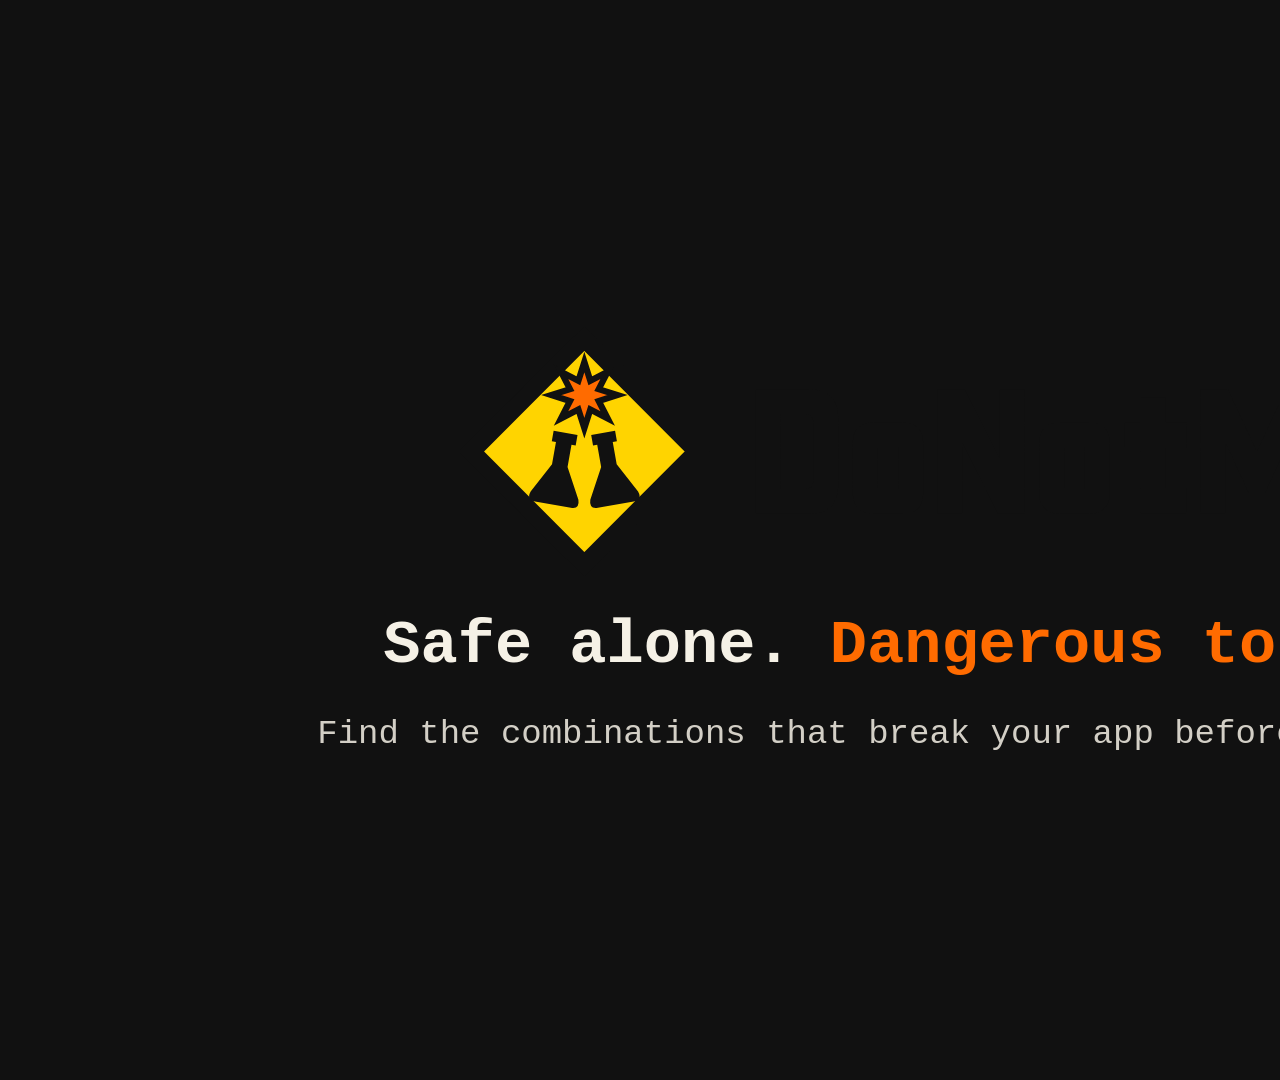
==== docs/demo/frames/04-logo.html @ 9a5d7d63 "Hazard-label dashboard, brand assets, README, architecture and submission docs, AI/dashboard tests, " ====
<!doctype html><html><head><meta charset=utf-8><style>
body{margin:0;width:1920px;height:1080px;background:#111;color:#F5F1E6;font-family:ui-monospace,Menlo,monospace;display:flex;flex-direction:column;align-items:center;justify-content:center;gap:34px}
.l{font-size:84px;font-weight:800;letter-spacing:.01em} .ok{color:#7ad97a} .dim{opacity:.35}
.tape{position:absolute;left:0;right:0;height:46px;background:repeating-linear-gradient(-45deg,#FFD400 0 30px,#111 30px 60px)}
.top{top:0} .bot{bottom:0} .q{font-size:76px;font-weight:800;color:#FFD400;text-align:center;max-width:1500px;line-height:1.2}
.tag{font-size:62px;font-weight:800} .tag span{color:#FF6B00} .sub{font-size:34px;opacity:.85}
</style></head><body><img src="../../../src/donotmix/brand/logo.svg" width=1000><div class=tag>Safe alone. <span>Dangerous together.</span></div><div class=sub>Find the combinations that break your app before your users do.</div></body></html>
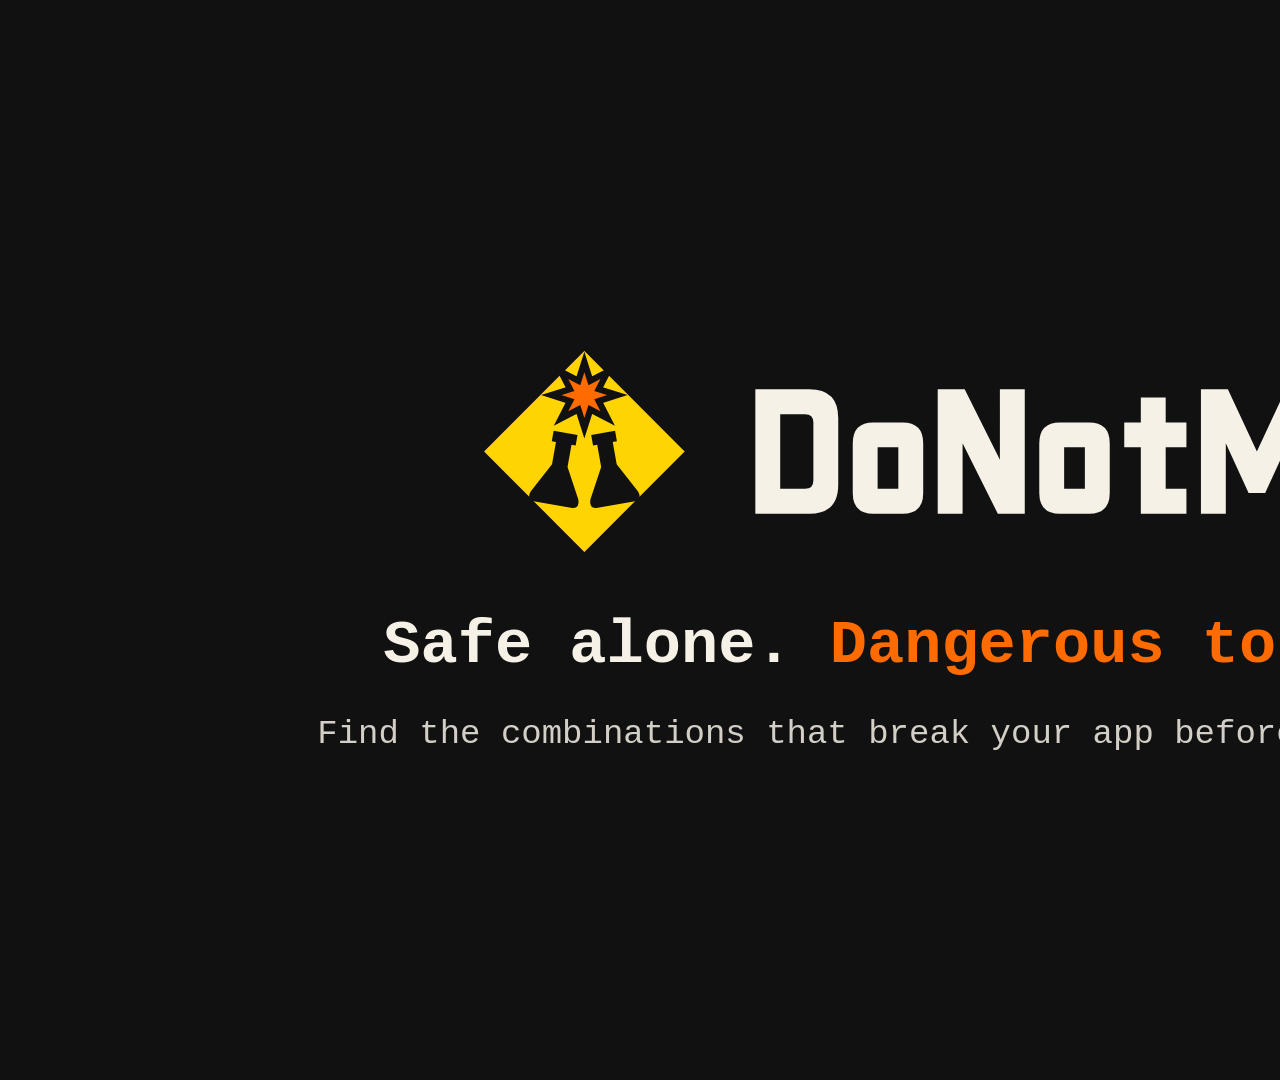
==== commit 7b255a67: "Privacy: keep the OS login name out of the demo, docs and dashboard captures - DONOTMIX_ACTOR record" ====
--- a/docs/demo/frames/04-logo.html
+++ b/docs/demo/frames/04-logo.html
@@ -4,4 +4,4 @@
 .tape{position:absolute;left:0;right:0;height:46px;background:repeating-linear-gradient(-45deg,#FFD400 0 30px,#111 30px 60px)}
 .top{top:0} .bot{bottom:0} .q{font-size:76px;font-weight:800;color:#FFD400;text-align:center;max-width:1500px;line-height:1.2}
 .tag{font-size:62px;font-weight:800} .tag span{color:#FF6B00} .sub{font-size:34px;opacity:.85}
-</style></head><body><img src="../../../src/donotmix/brand/logo.svg" width=1000><div class=tag>Safe alone. <span>Dangerous together.</span></div><div class=sub>Find the combinations that break your app before your users do.</div></body></html>+</style></head><body><img src="../../../src/donotmix/brand/logo-inverse.svg" width=1000><div class=tag>Safe alone. <span>Dangerous together.</span></div><div class=sub>Find the combinations that break your app before your users do.</div></body></html>
